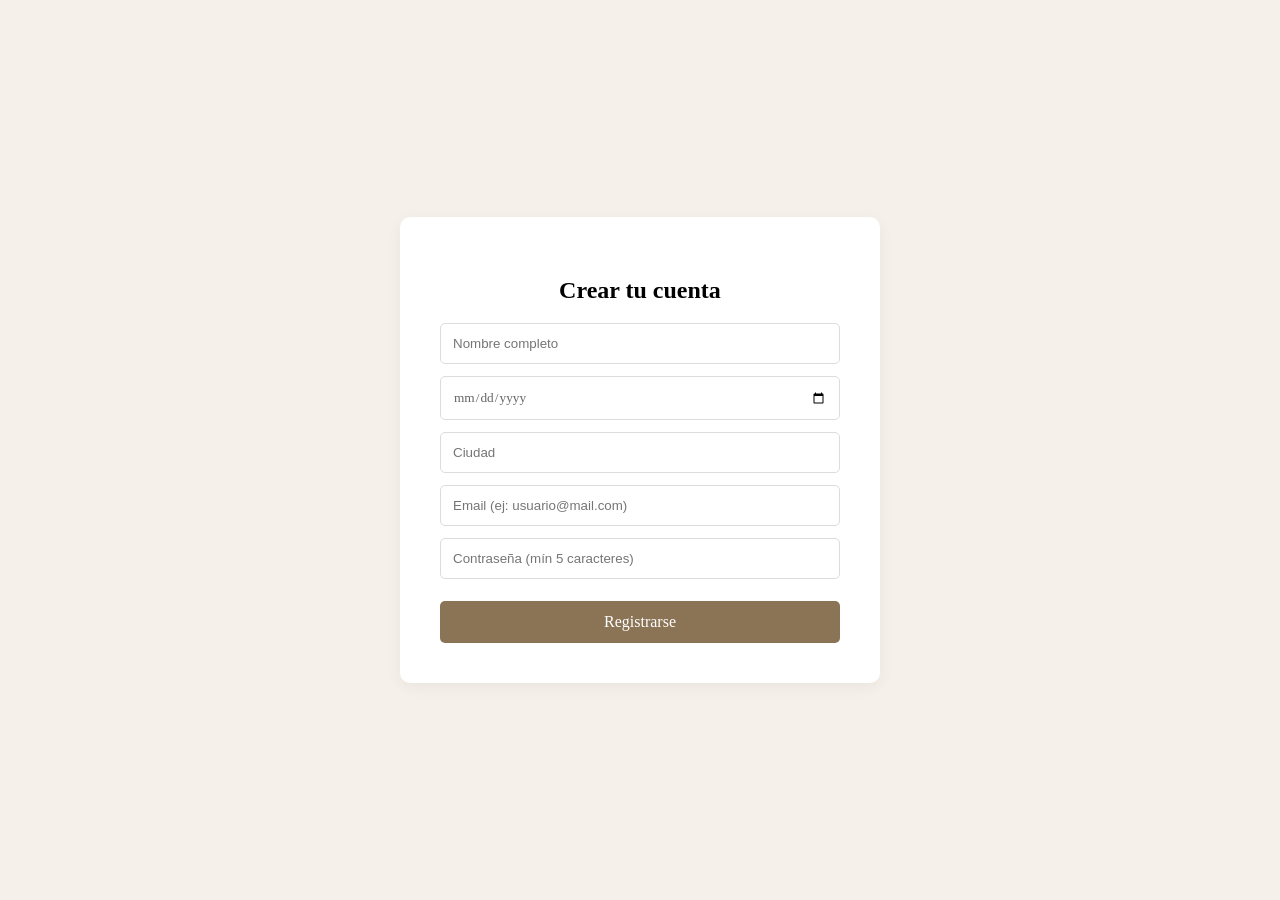
==== pages/registro.html @ 9be5ab73 "Primer commit: subida inicial de la web Savasana" ====
<!DOCTYPE html>
<html lang="es">
<head>
    <meta charset="UTF-8">
    <meta name="viewport" content="width=device-width, initial-scale=1.0">
    <title>Registro - Savasana</title>
    <link rel="stylesheet" href="../registro.css"> 
</head>
<body>

<section class="registro">
    <h2>Crear tu cuenta</h2>
    <form id="formRegistro" class="formulario-registro">
        <input type="text" id="nombre" placeholder="Nombre completo" required>
        <input type="date" id="fechaNacimiento" required>
        <input type="text" id="ciudad" placeholder="Ciudad" required>
        <input type="email" id="email" placeholder="Email (ej: usuario@mail.com)" required>
        <input type="password" id="password" placeholder="Contraseña (mín 5 caracteres)" required>
        <button type="submit" class="btn-enviar">Registrarse</button>
    </form>
</section>

<div id="notificacion-global" class="notificacion-hidden">
    <p id="notificacion-texto"></p>
</div>

<script src="../js/auth.js"></script>
</body>
</html>
---- registro.css ----
body {
    margin: 0;
    padding: 0;
    background-color: #f5f1ea;
    font-family: 'Cinzel', serif;
    display: flex;
    justify-content: center;
    align-items: center;
    min-height: 100vh;
}

.registro {
    background: #ffffff;
    padding: 40px;
    border-radius: 10px;
    box-shadow: 0 4px 15px rgba(0,0,0,0.05); 
    width: 90%;
    max-width: 400px;
    text-align: center;
}

.formulario-registro {
    display: flex;
    flex-direction: column;
    gap: 12px;
}

.formulario-registro input {
    width: 100%;
    padding: 12px;
    border: 1px solid #dcdcdc;
    border-radius: 5px;
    box-sizing: border-box;
    font-family: Arial, sans-serif;
}

.formulario-registro input[type="date"] {
    font-family: 'Cinzel', serif;
    color: #666;
}

.btn-enviar {
    background: #8b7355; 
    color: white;
    border: none;
    padding: 12px;
    width: 100%;
    border-radius: 5px;
    cursor: pointer;
    margin-top: 10px;
    font-family: 'Cinzel', serif;
    font-size: 1rem;
    transition: background 0.3s;
}

#notificacion-global {
    position: fixed !important;
    top: 20px !important;
    right: 20px !important;
    z-index: 99999 !important;
    padding: 15px 25px;
    background: #fdfaf6;
    border: 1px solid #e0dcd5;
    border-radius: 8px;
    opacity: 0;
    visibility: hidden;
    transition: opacity 0.5s ease, visibility 0.5s;
}

.notificacion-visible { opacity: 1 !important; visibility: visible !important; }
.notificacion-hidden { opacity: 0 !important; visibility: hidden !important; }
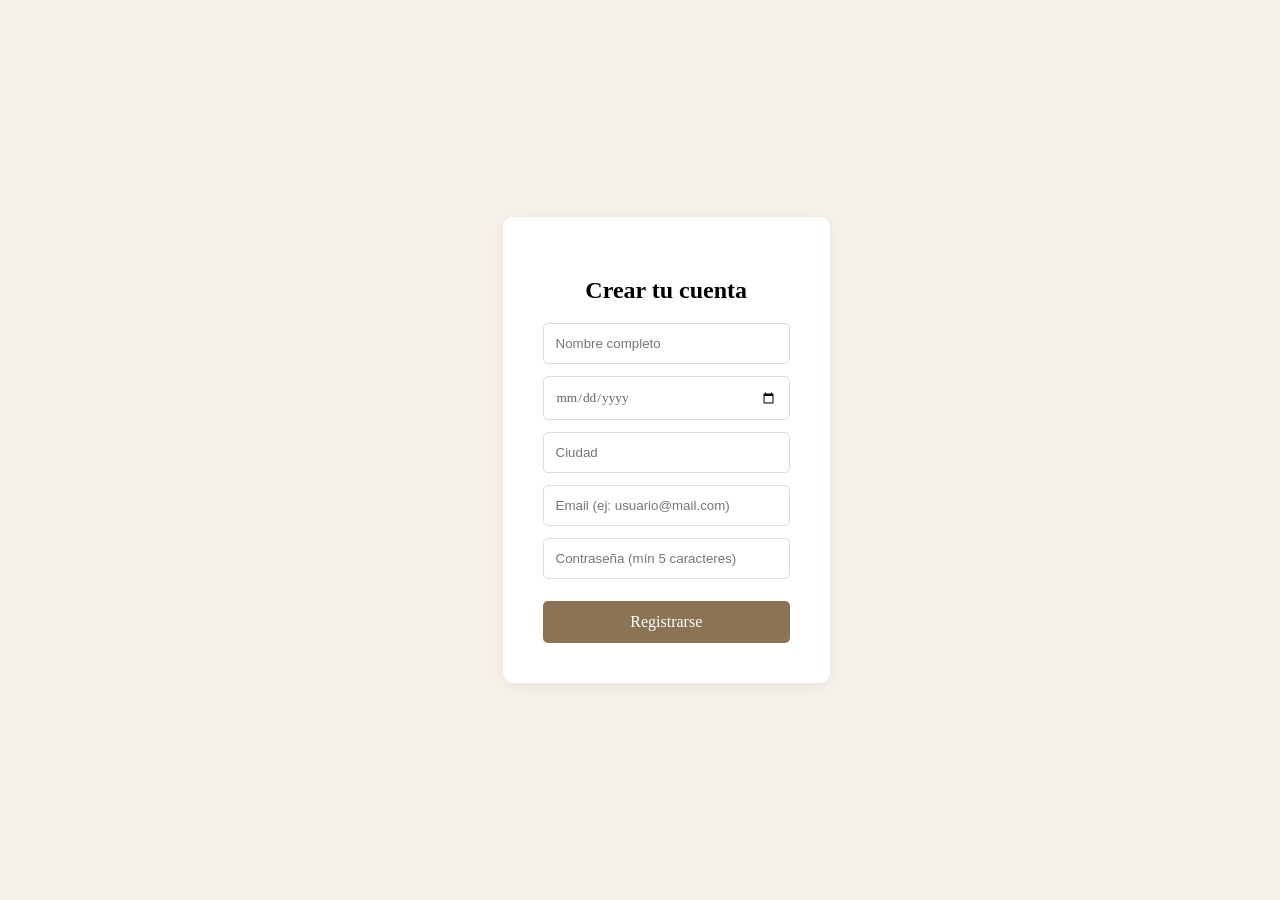
==== commit b4563501: "Finalizando proyecto" ====
--- a/pages/registro.html
+++ b/pages/registro.html
@@ -7,7 +7,7 @@
     <link rel="stylesheet" href="../registro.css"> 
 </head>
 <body>
-
+<main>
 <section class="registro">
     <h2>Crear tu cuenta</h2>
     <form id="formRegistro" class="formulario-registro">
@@ -19,11 +19,11 @@
         <button type="submit" class="btn-enviar">Registrarse</button>
     </form>
 </section>
-
+</main>
 <div id="notificacion-global" class="notificacion-hidden">
     <p id="notificacion-texto"></p>
 </div>
 
-<script src="../js/auth.js"></script>
+<script src="../js/auth.js" defer></script>
 </body>
 </html>
